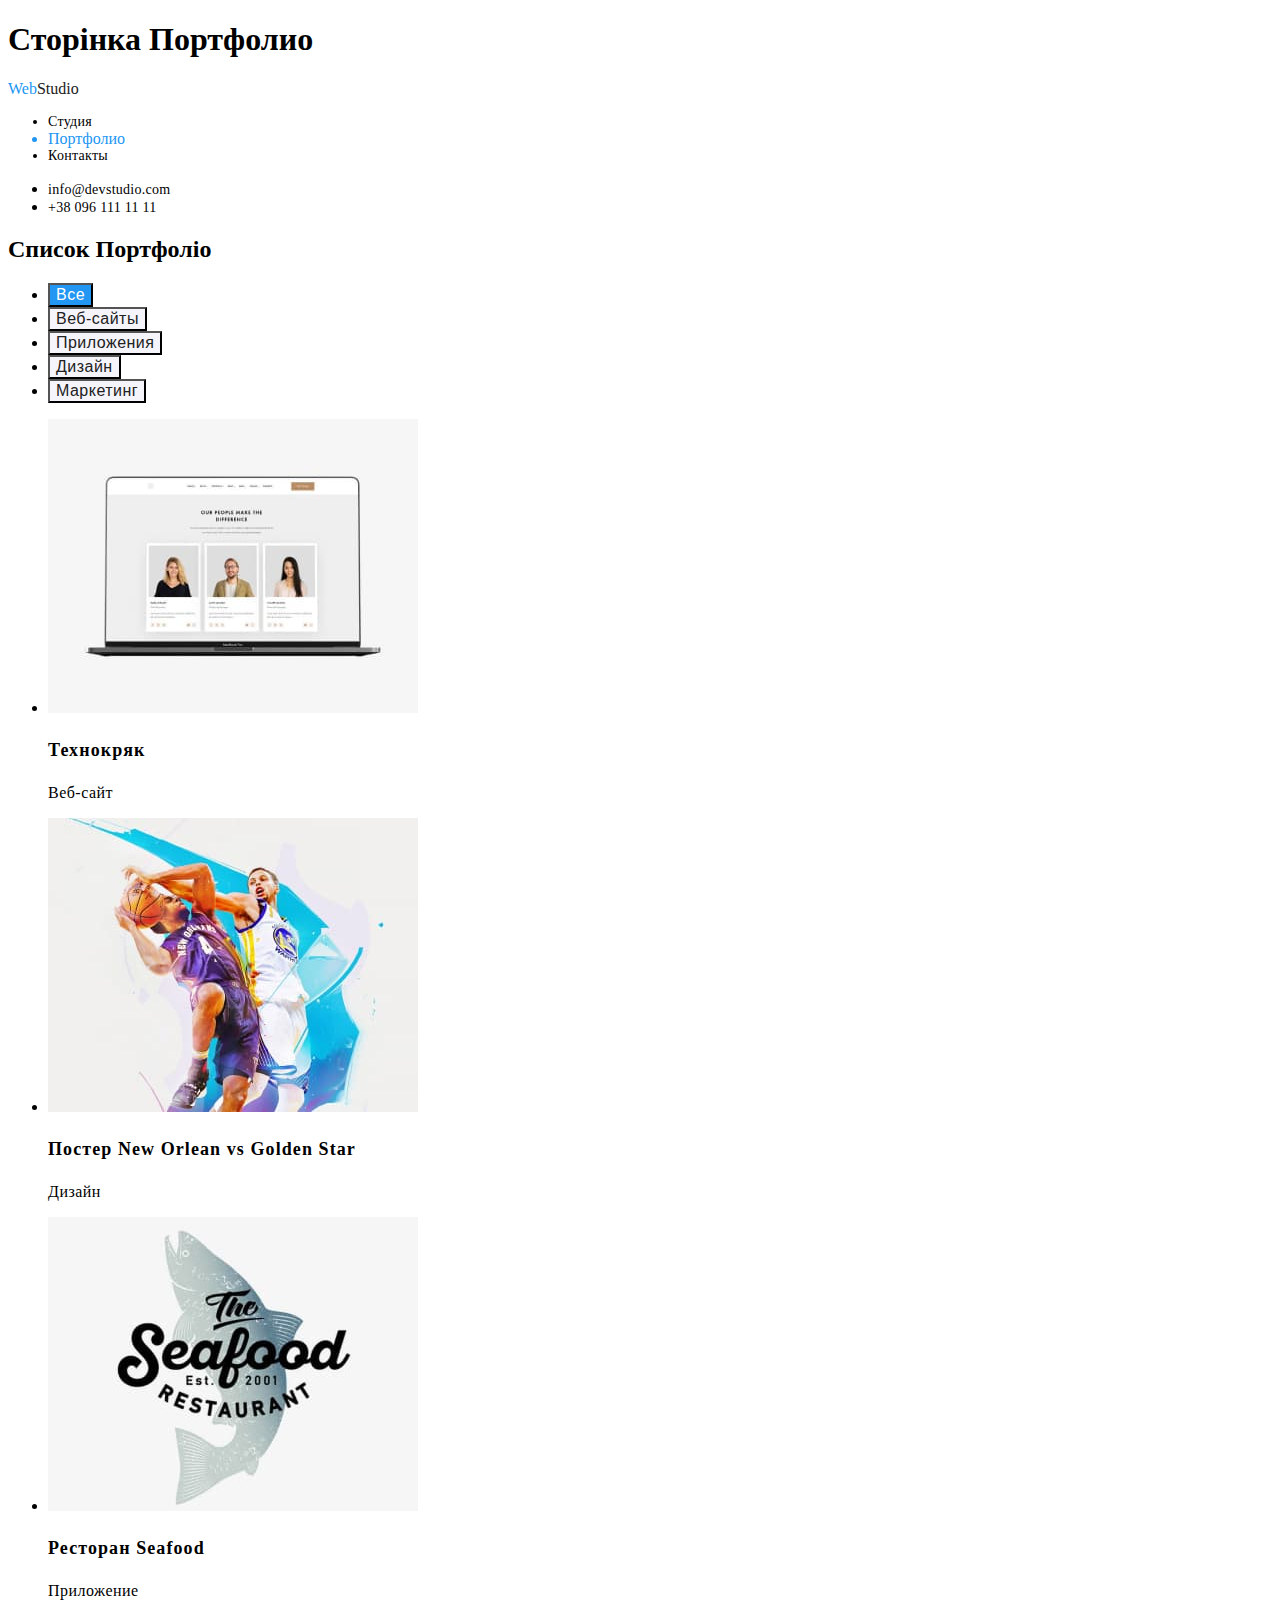
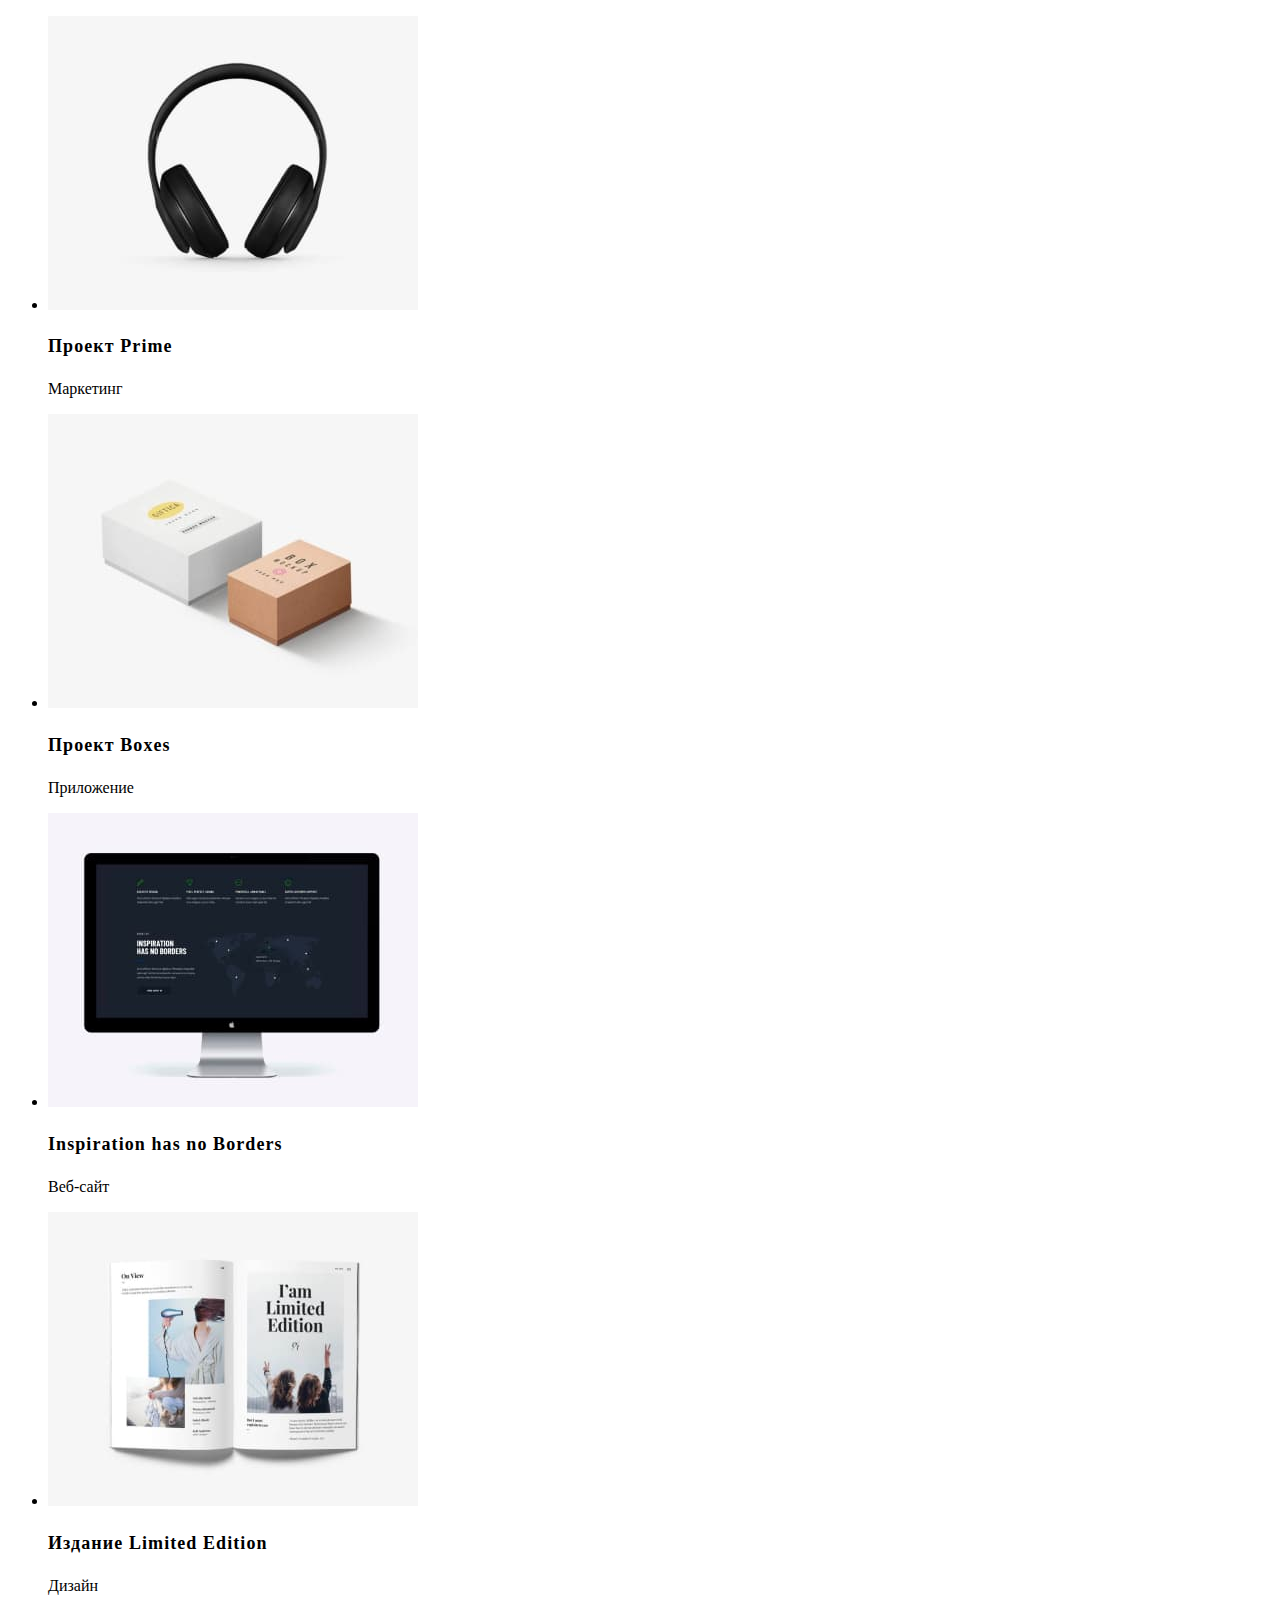
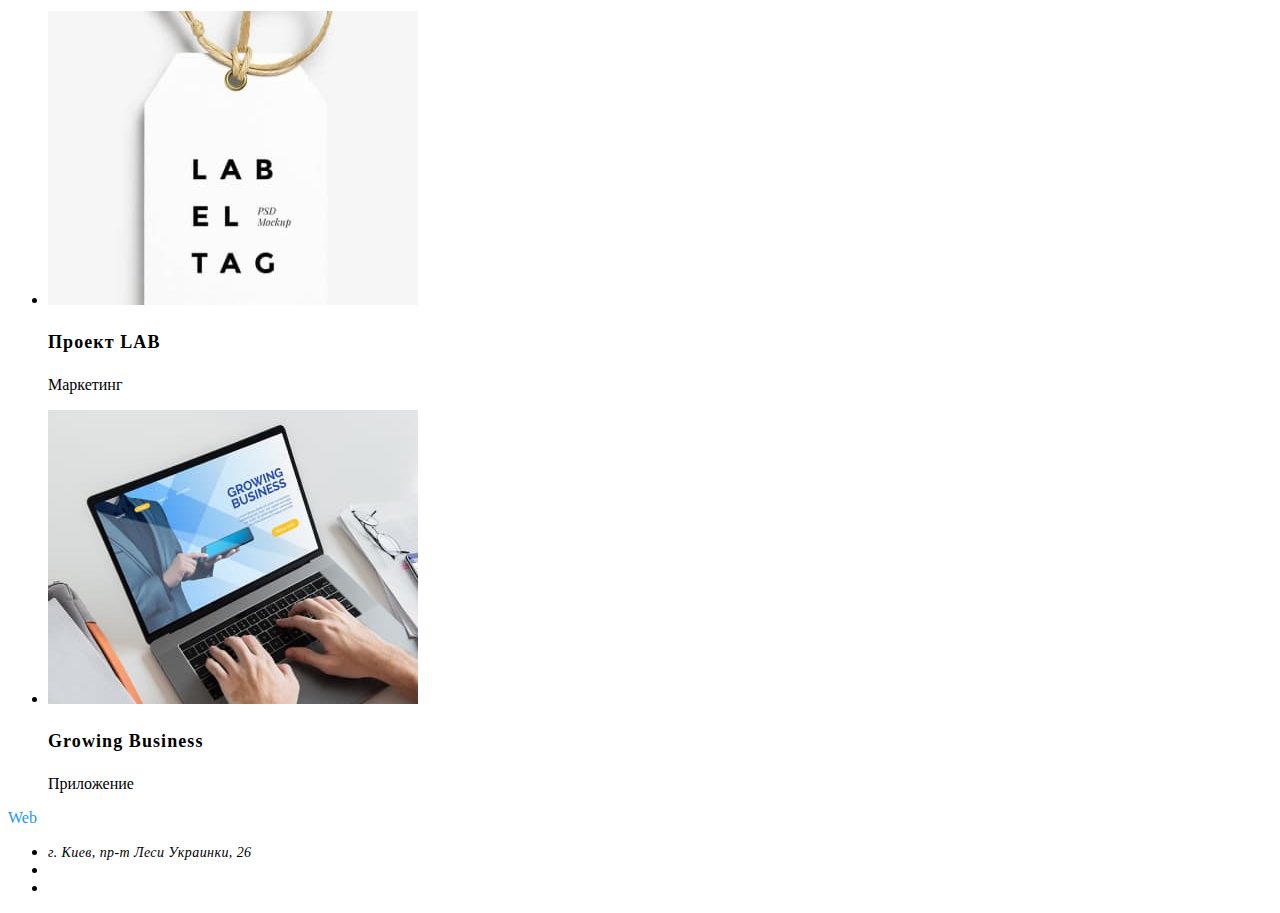
==== portfolio.html @ c97c98c2 "Д/З №2" ====
<!DOCTYPE html>
<html lang="en">
<head>
    <meta charset="UTF-8">
    <meta http-equiv="X-UA-Compatible" content="IE=edge">
    <meta name="viewport" content="width=device-width, initial-scale=1.0">
    <title>Document</title>
    <link href="https://fonts.googleapis.com/css2?family=Raleway:wght@700&family=Roboto:wght@400;500;700;900&display=swap"
        rel="stylesheet">
    <link rel="stylesheet" href="./css/styles.css" />
</head>
<body>
   <h1 class="hidden">Сторінка Портфолио</h1>   
</body>
    <header>
    <nav>
        <a class="logo" href="./index.html">Web<span class="logostudio">Studio</span></a>
        <ul class="navlist">
            <li class="navlist-studio"><a class="link" href="./index.html"></a>Студия</li>
            <li class="navlist-portfoliolist"><a class="link" href="./portfolio.html"></a>Портфолио</li>
            <li class="navlist-contacts"><a class="link" href=""></a>Контакты</li>
        </ul>
    </nav>
    <ul class="headerlist">
        <li class=""><a class="headerlist-mailto" href="mailto:info@devstudio.com">info@devstudio.com </a></li>
        <li class=""><a class="headerlist-tel" href="tel:+380961111111"> +38 096 111 11 11</a></li>
    </ul>
    </header>
<main>
    <section>
    <h2 class="hidden">Список Портфоліо</h2>
        <ul class="portfolio">
            <li><button type="button" class="portfolio-buttonlist">Все</button></li>
            <li><button type="button" class="portfolio-button">Веб-сайты</button></li>
            <li><button type="button" class="portfolio-button">Приложения</button></li>
            <li><button type="button" class="portfolio-button">Дизайн</button></li>
            <li><button type="button" class="portfolio-button">Маркетинг</button></li>
        </ul>
        <ul class="portfolio">
            <li>
                <img src="./images/img8.jpg" alt="фото с людьмии" width="370" />
                <h2 class="portfolio-title ">Технокряк</h2>
                <p class="portfolio-text">Веб-сайт</p>
            </li>
            <li>
                <img src="./images/img9.jpg" alt="баскетболисты" width="370" />
                <h2 class="portfolio-title">Постер New Orlean vs Golden Star</h2>
                <p class="portfolio-text">Дизайн</p>
            </li>
            <li>
                <img src="./images/img10.jpg" alt="лейбл ресторана" width="370" />
                <h2 class="portfolio-title">Ресторан Seafood</h2>
                <p class="portfolio-text">Приложение</p>
            </li>
            <li>
                <img src="./images/img11.jpg" alt="наушники" wigth="370" />
                <h2 class="portfolio-title">Проект Prime</h2>
                <p class="portfolio-tex">Маркетинг</p>
            </li>
            <li>
                <img src="./images/img12.jpg" alt="коробки" width="370" />
                <h2 class="portfolio-title">Проект Boxes</h2>
                <p class="portfolio-tex">Приложение</p>
            </li>
            <li>
                <img src="./images/img13.jpg" alt="монитор" width="370" />
                <h2 class="portfolio-title">Inspiration has no Borders</h2>
                <p class="portfolio-tex">Веб-сайт</p>
            </li>
            <li>
                <img src="./images/img14.jpg" alt="журнал" width="370" />
                <h2 class="portfolio-title">Издание Limited Edition</h2>
                <p class="portfolio-tex">Дизайн</p>
            </li> 
            <li>
                <img src="./images/img15.jpg" alt="лейбл" width="370" />
                <h2 class="portfolio-title">Проект LAB</h2>
                <p class="portfolio-tex">Маркетинг</p>
            </li>
            <li>
                <img src="./images/img16.jpg" alt="ноутбук" width="370" />
                <h2 class="portfolio-title">Growing Business</h2>
                <p class="portfolio-tex">Приложение</p>
            </li>
        </ul>
    </section>       
</main>
<footer>
    <a class="logo" href="">Web<span class="logostudiofooter">Studio</span></a>
    <address>
        <ul class="footerlist">
            <li><a class="footerlist-address" href="">г. Киев, пр-т Леси Украинки, 26</a></li>
            <li>
                <a class="footerlist-mailto" href="mailto:info@example.com">info@example.com</a>
            </li>
            <li>
                <a class="footerlist-tel" href="tel:+380991111111">+38 099 111 11 11</a>
            </li>
        </ul>
    </address>
</footer>
</body>

</html>
---- css/styles.css ----
:root {
    --primary-text-color: #212121;
    --title-text-color: #757575;
    --accent-color: #2196F3;
    --white-text-color:  #FFFFFF;
}
body {
    background-color:var(--white-text-color)
    color: var(--primary-text-color)
    font-family:Roboto;
}
/* logo сайта */
.logo {
    color: var(--accent-color)
   
}
.logostudio {
    color: var(--primary-text-color)
    
}
.logostudiofooter {
   color: var(--white-text-color)
   
}
/* navlist */
.navlist-studio,.navlist-portfolio,.navlist-contacts {
 color: var(--primary-text-color)
    font-weight: 500;
    font-size: 14px;
    line-height: 1,14;
    letter-spacing: 0.02em;
}
.navlist-studio:hover,.navlist-portfolio:hover,.navlist-contacts:hover {
    color: var(--accent-color)
}
/*   ========================активна  синя кнопка======================= */
.navlist-studiolist, .headerlist-mailtolist, .navlist-portfoliolist {
    color: var(--accent-color);
}
/* header list mailo i tel */
.headerlist-mailto,.headerlist-tel {
    color: var(--title-text-color)
    font-weight: 500;
    font-size: 14px;
    line-height: 1,14;
    letter-spacing: 0.02em;
}
.headerlist-mailto:hover, .headerlist-tel:hover {
  color: var(--accent-color)  
}
.headerlist-mailto:focus, .headerlist-tel:focus {
    color: var(--accent-color)
}
/* головний заголовок */
.hero-title {
    color: var(--white-text-color)
    font-weight: 900;
    font-size: 44px;
    line-height: 1,36;
    text-align: center;
    letter-spacing: 0.06em;
    text-transform: uppercase;
}
/* button */
.button {
  color: var(--white-text-color);
  background-color: var(--accent-color)
    font-size: 16px;
    line-height: 1,88;
    display: flex;
    align-items: center;
    text-align: center;
    letter-spacing: 0.06em;
}

/* section звголовків */
.section-title {
    color: var(--primary-text-color)
    font-weight: 700;
    font-size: 14px;
    line-height: 1,14;
    letter-spacing: 0.03em;
    text-transform: uppercase;
}
.section-text {
   color: var(--title-text-color)
    font-weight: 400;
    font-size: 14px;
    line-height: 1,17;
    letter-spacing: 0.03em;
}
.section-company, .section-comand {
    color: var(--primary-text-color);
    font-weight: 700;
    font-size: 36px;
    line-height: 1,17;
    text-align: center;
    letter-spacing: 0.03em;
}
.section-comand-title {
    color: var(--primary-text-color);
    font-weight: 500;
    font-size: 16px;
    line-height: 1,19;
    text-align: center;
    letter-spacing: 0.03em;
}
.section-comand-text {
    color: var(--title-text-color);
    font-weight: 400;
    font-size: 16px;
    line-height: 1,19;
    text-align: center;
    letter-spacing: 0.03em;
}

/* footer list */
.footerlist-address {
    color: var(--white-text-color)
    font-weight: 400;
    font-size: 14px;
    line-height: 1,71;
    letter-spacing: 0.03em;
}
.footerlist-mailto,
.footerlist-tel {
    color: rgba(255, 255, 255, 0.6);
    font-weight: 400;
    font-size: 14px;
    line-height: 1,71;
    letter-spacing: 0.03em;
}
.footerlist-mailto:hover,
.footerlist-tel:hover {
    color: var(--title-text-color)
}
.footerlist-mailto:focus,
.footerlist-tel:focus {
    color: var(--accent-color)
}
a{text-decoration: none};

.visually-hidden {
    position: absolute;
    white-space: nowrap;
    width: 1px;
    height: 1px;
    overflow: hidden;
    border: 0;
    padding: 0;
    clip: rect(0 0 0 0);
    clip-path: inset(50%);
    margin: -1px;
}


/* ===============================Портфолио============================== */

.portfolio-buttonlist {
    color: var(--white-text-color);
    background-color: var(--accent-color);
    font-weight: 500;
    font-size: 16px;
    line-height: 1,62;
    text-align: center;
    letter-spacing: 0.03em;
}
.portfolio-button {
    color: var(--primary-text-color);
    background-color: #F5F4FA;
    font-weight: 500;
    font-size: 16px;
    line-height: 1,62;
    text-align: center;
    letter-spacing: 0.03em;
}

.portfolio-title {
    color: var(--primary-text-color)
    font-weight: 700;
    font-size: 18px;
    line-height: 2;
    letter-spacing: 0.06em;
}
.portfolio-text {
    color: var(--title-text-color)
    font-weight: 400;
    font-size: 16px;
    line-height: 1,88;
    letter-spacing: 0.03em;
}

/* Эффективные решения для вашего бизнеса адрес  и кнока */
#FFFFFF

/* Внимание к деталям и список с 4 заголовок h2 h3  имя команды * /#212121;

/* Портфолио контакты */
 #212121;


/* info@devstudio.com */
/* WebStudio */
/*студия*/
#2196F3
/* +38 096 111 11 11 */
/* Идейные соображения, а также начало повседневной работы по формированию позиции. */
/* Marketing */
color: #757575;

/* info@example.com */
/* +38 099 111 11 11 */
color: rgba(255, 255, 255, 0.6);


/* кнопка accent  */ #2196F3

/* вторичний колір фона  background: #F5F4FA; */
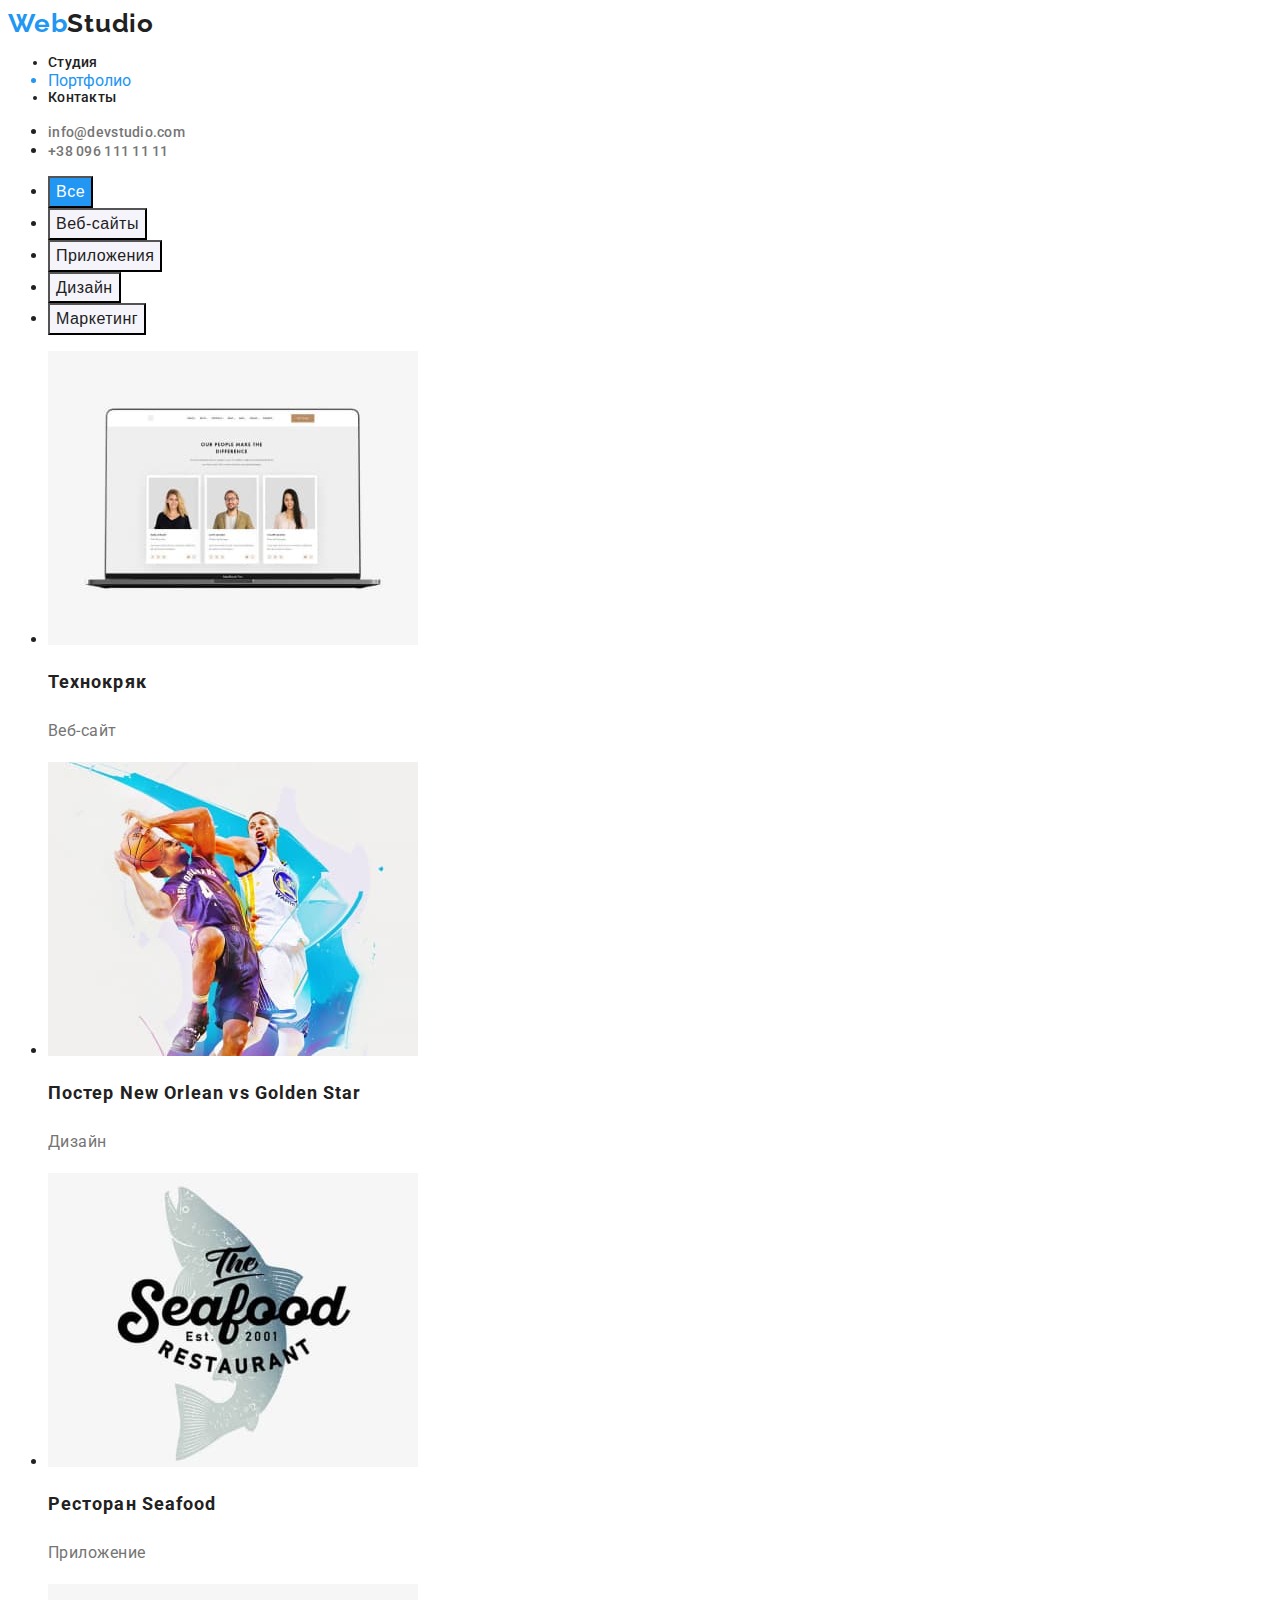
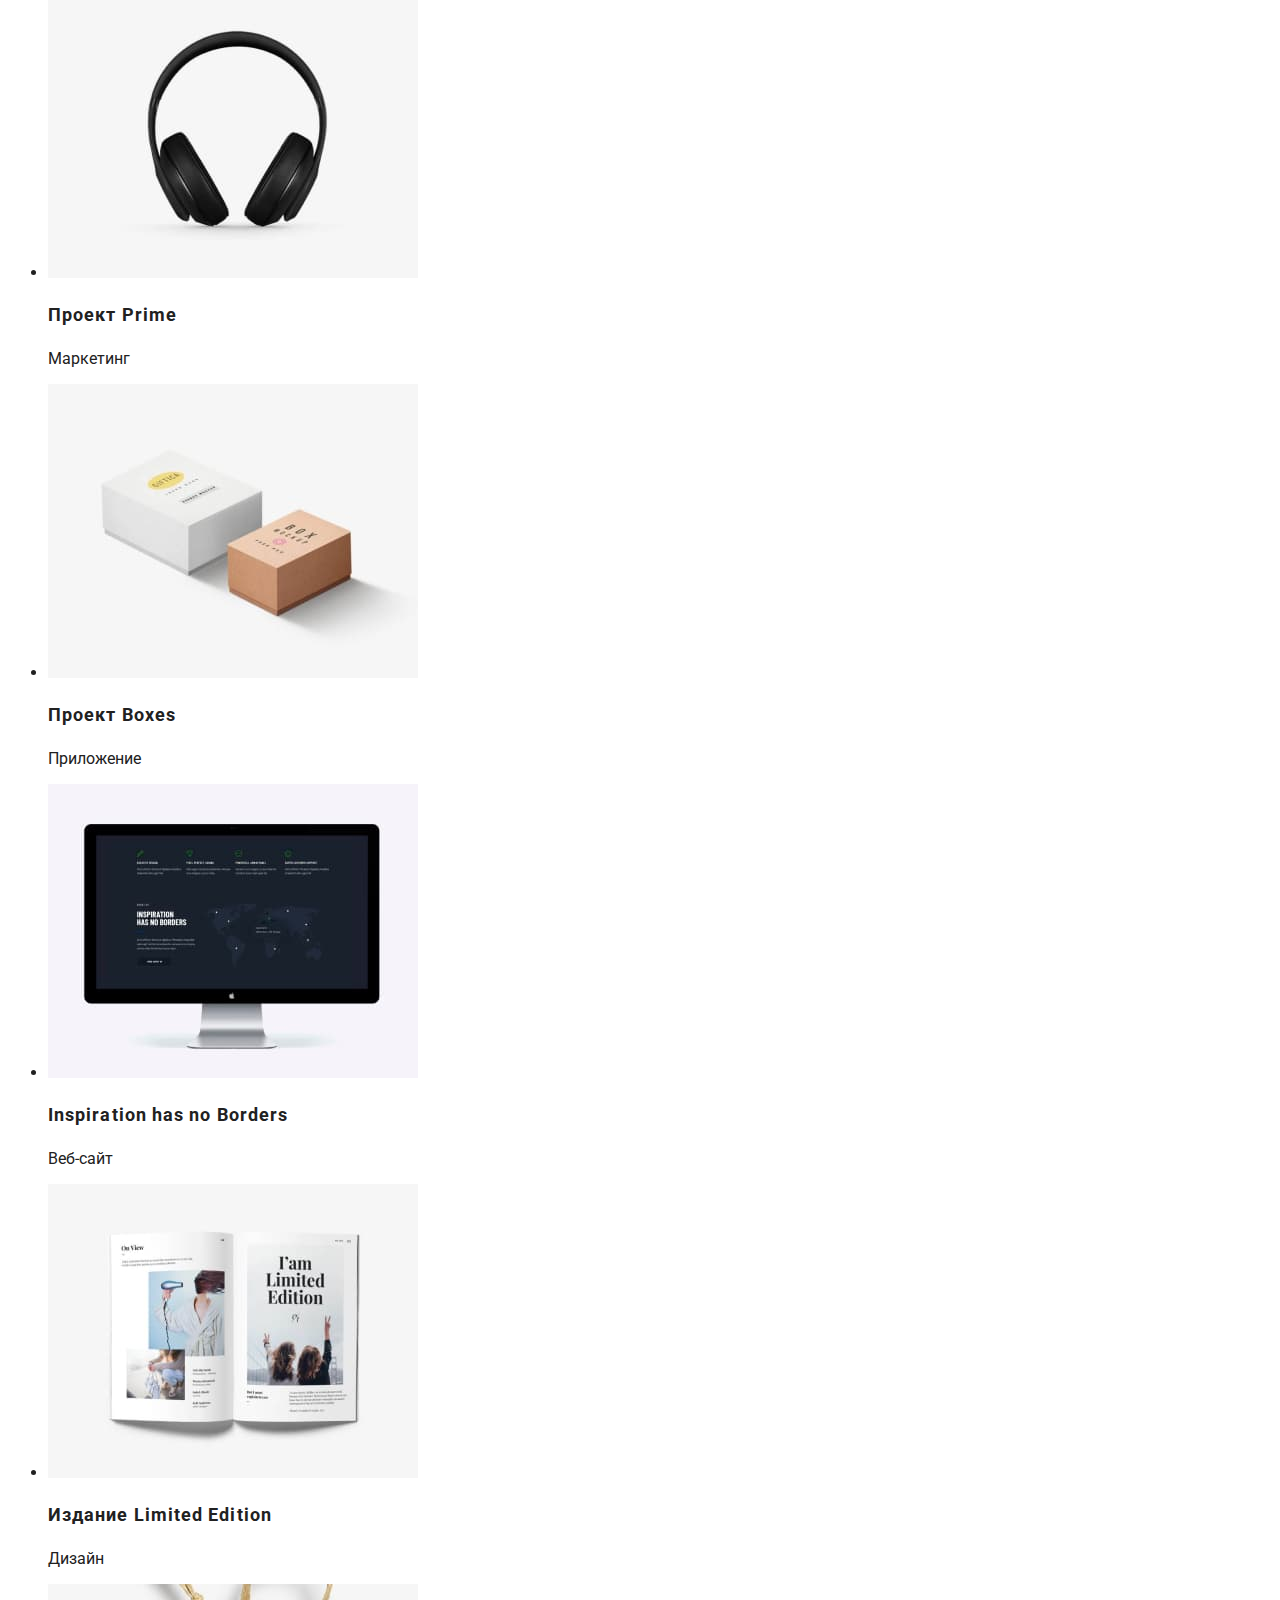
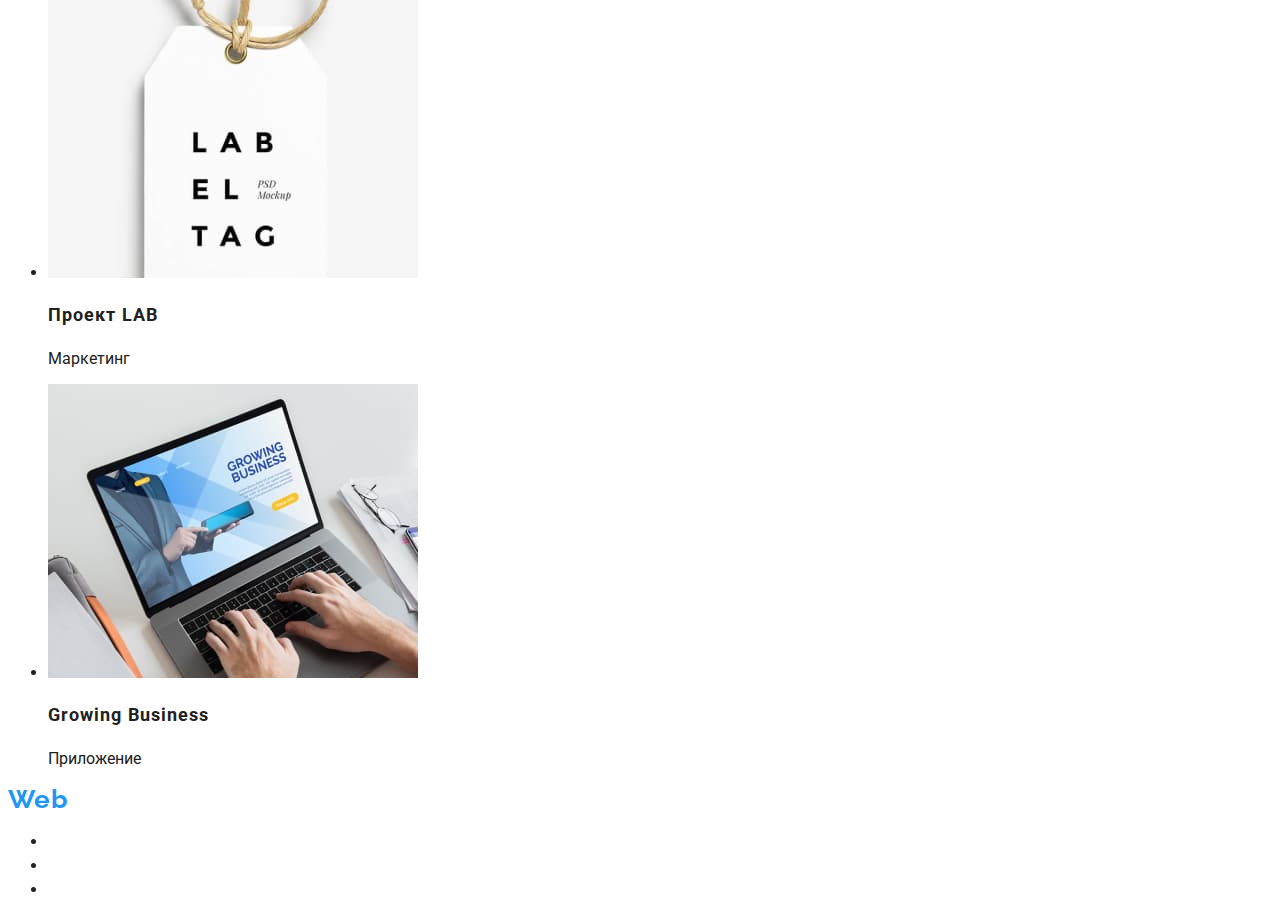
==== commit c2c5239a: "Д/З №2 виправлення1" ====
--- a/portfolio.html
+++ b/portfolio.html
@@ -10,8 +10,7 @@
     <link rel="stylesheet" href="./css/styles.css" />
 </head>
 <body>
-   <h1 class="hidden">Сторінка Портфолио</h1>   
-</body>
+     <h1 class="visually-hidden">Сторінка Портфолио</h1>   
     <header>
     <nav>
         <a class="logo" href="./index.html">Web<span class="logostudio">Studio</span></a>
@@ -28,7 +27,7 @@
     </header>
 <main>
     <section>
-    <h2 class="hidden">Список Портфоліо</h2>
+    <h2 class="visually-hidden">Список Портфоліо</h2>
         <ul class="portfolio">
             <li><button type="button" class="portfolio-buttonlist">Все</button></li>
             <li><button type="button" class="portfolio-button">Веб-сайты</button></li>
@@ -53,7 +52,7 @@
                 <p class="portfolio-text">Приложение</p>
             </li>
             <li>
-                <img src="./images/img11.jpg" alt="наушники" wigth="370" />
+                <img src="./images/img11.jpg" alt="наушники" width="370" />
                 <h2 class="portfolio-title">Проект Prime</h2>
                 <p class="portfolio-tex">Маркетинг</p>
             </li>
--- a/css/styles.css
+++ b/css/styles.css
@@ -5,33 +5,35 @@
     --white-text-color:  #FFFFFF;
 }
 body {
-    background-color:var(--white-text-color)
-    color: var(--primary-text-color)
-    font-family:Roboto;
+    background-color:var(--white-text-color);
+    color: var(--primary-text-color);
+    font-family: Roboto;
 }
 /* logo сайта */
 .logo {
-    color: var(--accent-color)
-   
+    color: var(--accent-color);
+    font-family: Raleway;
+    font-weight: 700;
+    font-size: 26px;
+    line-height: 1.19;
+    letter-spacing: 0.03em;
 }
 .logostudio {
-    color: var(--primary-text-color)
-    
+    color: var(--primary-text-color);    
 }
 .logostudiofooter {
-   color: var(--white-text-color)
-   
+   color: var(--white-text-color);
 }
 /* navlist */
 .navlist-studio,.navlist-portfolio,.navlist-contacts {
- color: var(--primary-text-color)
-    font-weight: 500;
-    font-size: 14px;
-    line-height: 1,14;
+ color: var(--primary-text-color);
+    font-weight: 500;
+    font-size: 14px;
+    line-height: 1.14;
     letter-spacing: 0.02em;
 }
 .navlist-studio:hover,.navlist-portfolio:hover,.navlist-contacts:hover {
-    color: var(--accent-color)
+    color: var(--accent-color);
 }
 /*   ========================активна  синя кнопка======================= */
 .navlist-studiolist, .headerlist-mailtolist, .navlist-portfoliolist {
@@ -39,34 +41,34 @@
 }
 /* header list mailo i tel */
 .headerlist-mailto,.headerlist-tel {
-    color: var(--title-text-color)
-    font-weight: 500;
-    font-size: 14px;
-    line-height: 1,14;
+    color: var(--title-text-color);
+    font-weight: 500;
+    font-size: 14px;
+    line-height: 1.14;
     letter-spacing: 0.02em;
 }
 .headerlist-mailto:hover, .headerlist-tel:hover {
-  color: var(--accent-color)  
+  color: var(--accent-color);  
 }
 .headerlist-mailto:focus, .headerlist-tel:focus {
-    color: var(--accent-color)
+    color: var(--accent-color);
 }
 /* головний заголовок */
 .hero-title {
-    color: var(--white-text-color)
+    color: var(--white-text-color);
     font-weight: 900;
     font-size: 44px;
-    line-height: 1,36;
+    line-height: 1.36;
     text-align: center;
     letter-spacing: 0.06em;
     text-transform: uppercase;
 }
 /* button */
 .button {
-  color: var(--white-text-color);
-  background-color: var(--accent-color)
-    font-size: 16px;
-    line-height: 1,88;
+    color: var(--white-text-color);
+     background-color: var(--accent-color);
+    font-size: 16px;
+    line-height: 1.88;
     display: flex;
     align-items: center;
     text-align: center;
@@ -75,25 +77,25 @@
 
 /* section звголовків */
 .section-title {
-    color: var(--primary-text-color)
-    font-weight: 700;
-    font-size: 14px;
-    line-height: 1,14;
+    color: var(--primary-text-color);
+    font-weight: 700;
+    font-size: 14px;
+    line-height: 1.14;
     letter-spacing: 0.03em;
     text-transform: uppercase;
 }
 .section-text {
-   color: var(--title-text-color)
-    font-weight: 400;
-    font-size: 14px;
-    line-height: 1,17;
+   color: var(--title-text-color);
+    font-weight: 400;
+    font-size: 14px;
+    line-height: 1.17;
     letter-spacing: 0.03em;
 }
 .section-company, .section-comand {
     color: var(--primary-text-color);
     font-weight: 700;
     font-size: 36px;
-    line-height: 1,17;
+    line-height: 1.17;
     text-align: center;
     letter-spacing: 0.03em;
 }
@@ -101,7 +103,7 @@
     color: var(--primary-text-color);
     font-weight: 500;
     font-size: 16px;
-    line-height: 1,19;
+    line-height: 1.19;
     text-align: center;
     letter-spacing: 0.03em;
 }
@@ -109,17 +111,17 @@
     color: var(--title-text-color);
     font-weight: 400;
     font-size: 16px;
-    line-height: 1,19;
+    line-height: 1.19;
     text-align: center;
     letter-spacing: 0.03em;
 }
 
 /* footer list */
 .footerlist-address {
-    color: var(--white-text-color)
-    font-weight: 400;
-    font-size: 14px;
-    line-height: 1,71;
+    color: var(--white-text-color);
+    font-weight: 400;
+    font-size: 14px;
+    line-height: 1.71;
     letter-spacing: 0.03em;
 }
 .footerlist-mailto,
@@ -127,30 +129,30 @@
     color: rgba(255, 255, 255, 0.6);
     font-weight: 400;
     font-size: 14px;
-    line-height: 1,71;
+    line-height: 1.71;
     letter-spacing: 0.03em;
 }
 .footerlist-mailto:hover,
 .footerlist-tel:hover {
-    color: var(--title-text-color)
+    color: var(--title-text-color);
 }
 .footerlist-mailto:focus,
 .footerlist-tel:focus {
-    color: var(--accent-color)
+    color: var(--accent-color);
 }
 a{text-decoration: none};
 
 .visually-hidden {
     position: absolute;
-    white-space: nowrap;
     width: 1px;
     height: 1px;
-    overflow: hidden;
+    margin: -1px;
     border: 0;
     padding: 0;
+    white-space: nowrap;
+    clip-path: inset(100%);
     clip: rect(0 0 0 0);
-    clip-path: inset(50%);
-    margin: -1px;
+    overflow: hidden;
 }
 
 
@@ -161,7 +163,7 @@
     background-color: var(--accent-color);
     font-weight: 500;
     font-size: 16px;
-    line-height: 1,62;
+    line-height: 1.62;
     text-align: center;
     letter-spacing: 0.03em;
 }
@@ -170,24 +172,36 @@
     background-color: #F5F4FA;
     font-weight: 500;
     font-size: 16px;
-    line-height: 1,62;
+    line-height: 1.62;
     text-align: center;
     letter-spacing: 0.03em;
 }
 
 .portfolio-title {
-    color: var(--primary-text-color)
+    color: var(--primary-text-color);
     font-weight: 700;
     font-size: 18px;
     line-height: 2;
     letter-spacing: 0.06em;
 }
 .portfolio-text {
-    color: var(--title-text-color)
-    font-weight: 400;
-    font-size: 16px;
-    line-height: 1,88;
-    letter-spacing: 0.03em;
+    color: var(--title-text-color);
+    font-weight: 400;
+    font-size: 16px;
+    line-height: 1.88;
+    letter-spacing: 0.03em;
+}
+.visually-hidden {
+    position: absolute;
+    width: 1px;
+    height: 1px;
+    margin: -1px;
+    border: 0;
+    padding: 0;
+    white-space: nowrap;
+    clip-path: inset(100%);
+    clip: rect(0 0 0 0);
+    overflow: hidden;
 }
 
 /* Эффективные решения для вашего бизнеса адрес  и кнока */
@@ -196,7 +210,7 @@
 /* Внимание к деталям и список с 4 заголовок h2 h3  имя команды * /#212121;
 
 /* Портфолио контакты */
- #212121;
+  #212121;
 
 
 /* info@devstudio.com */
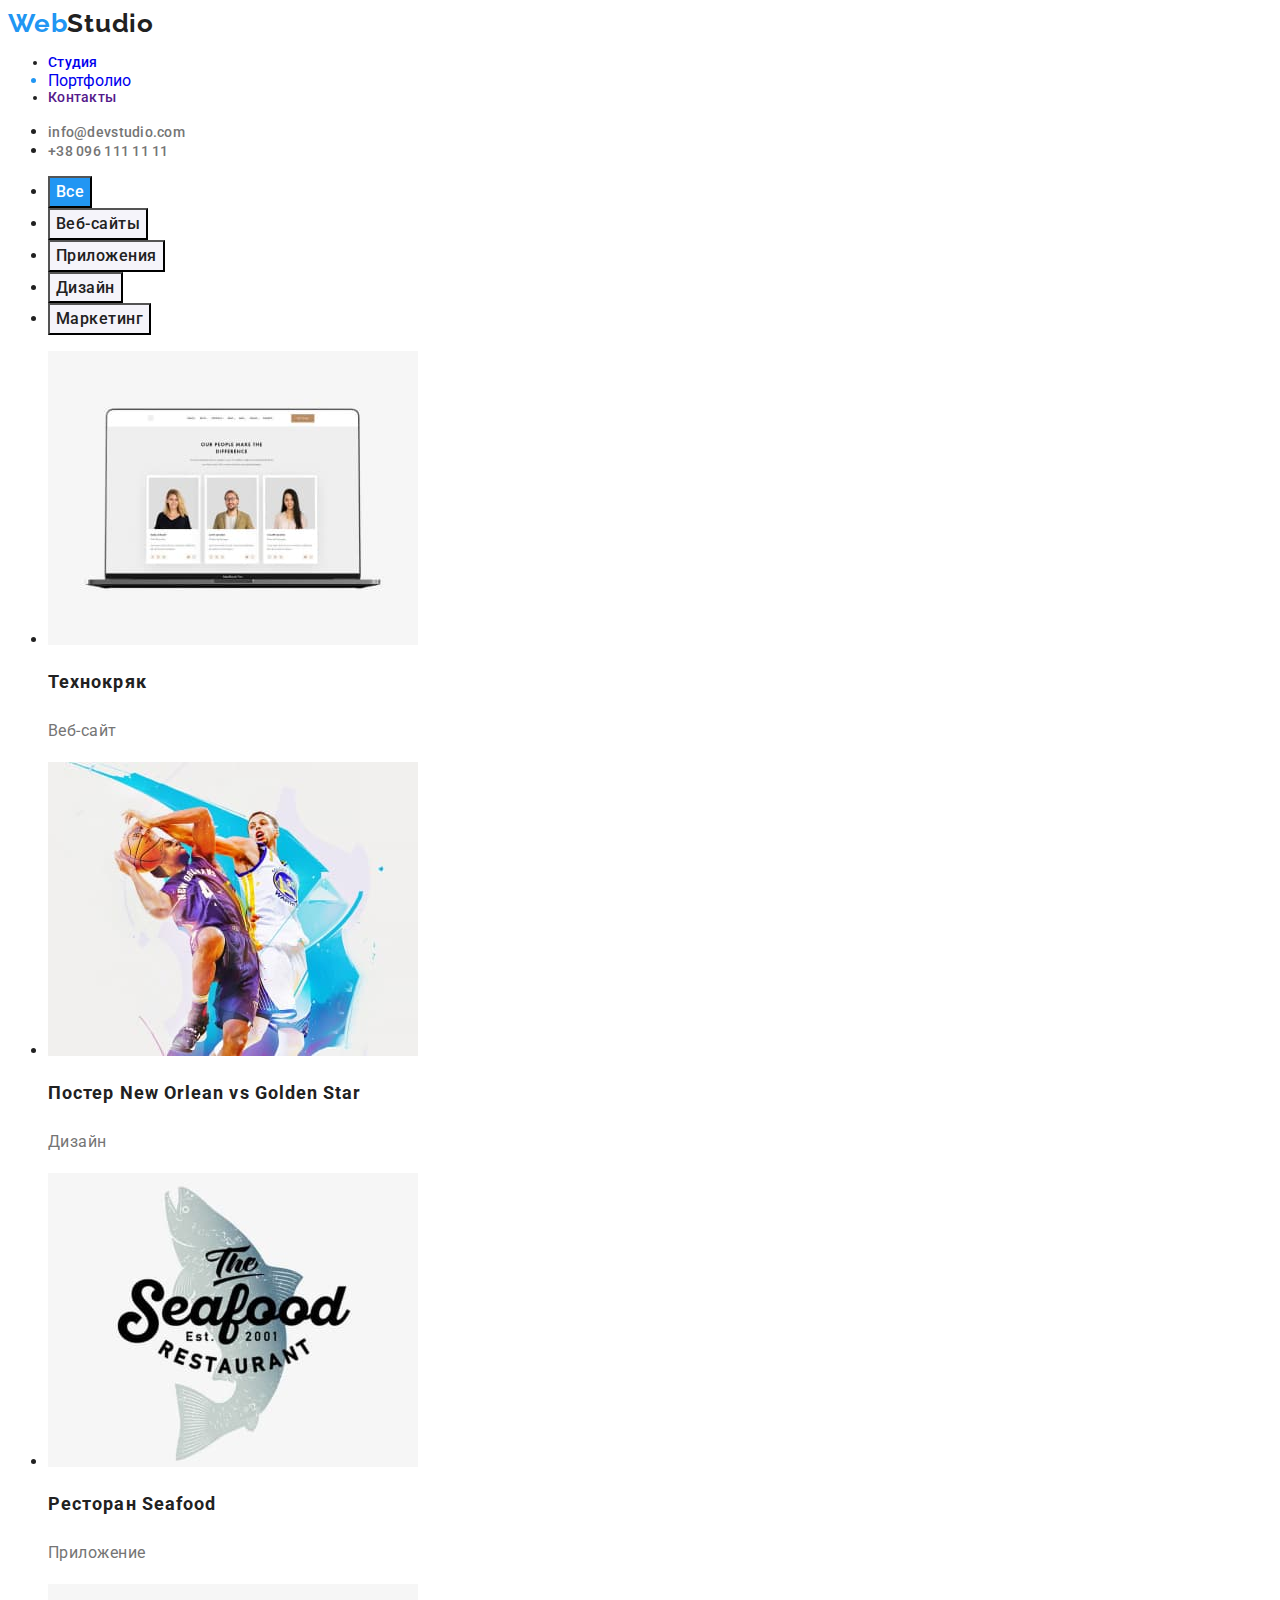
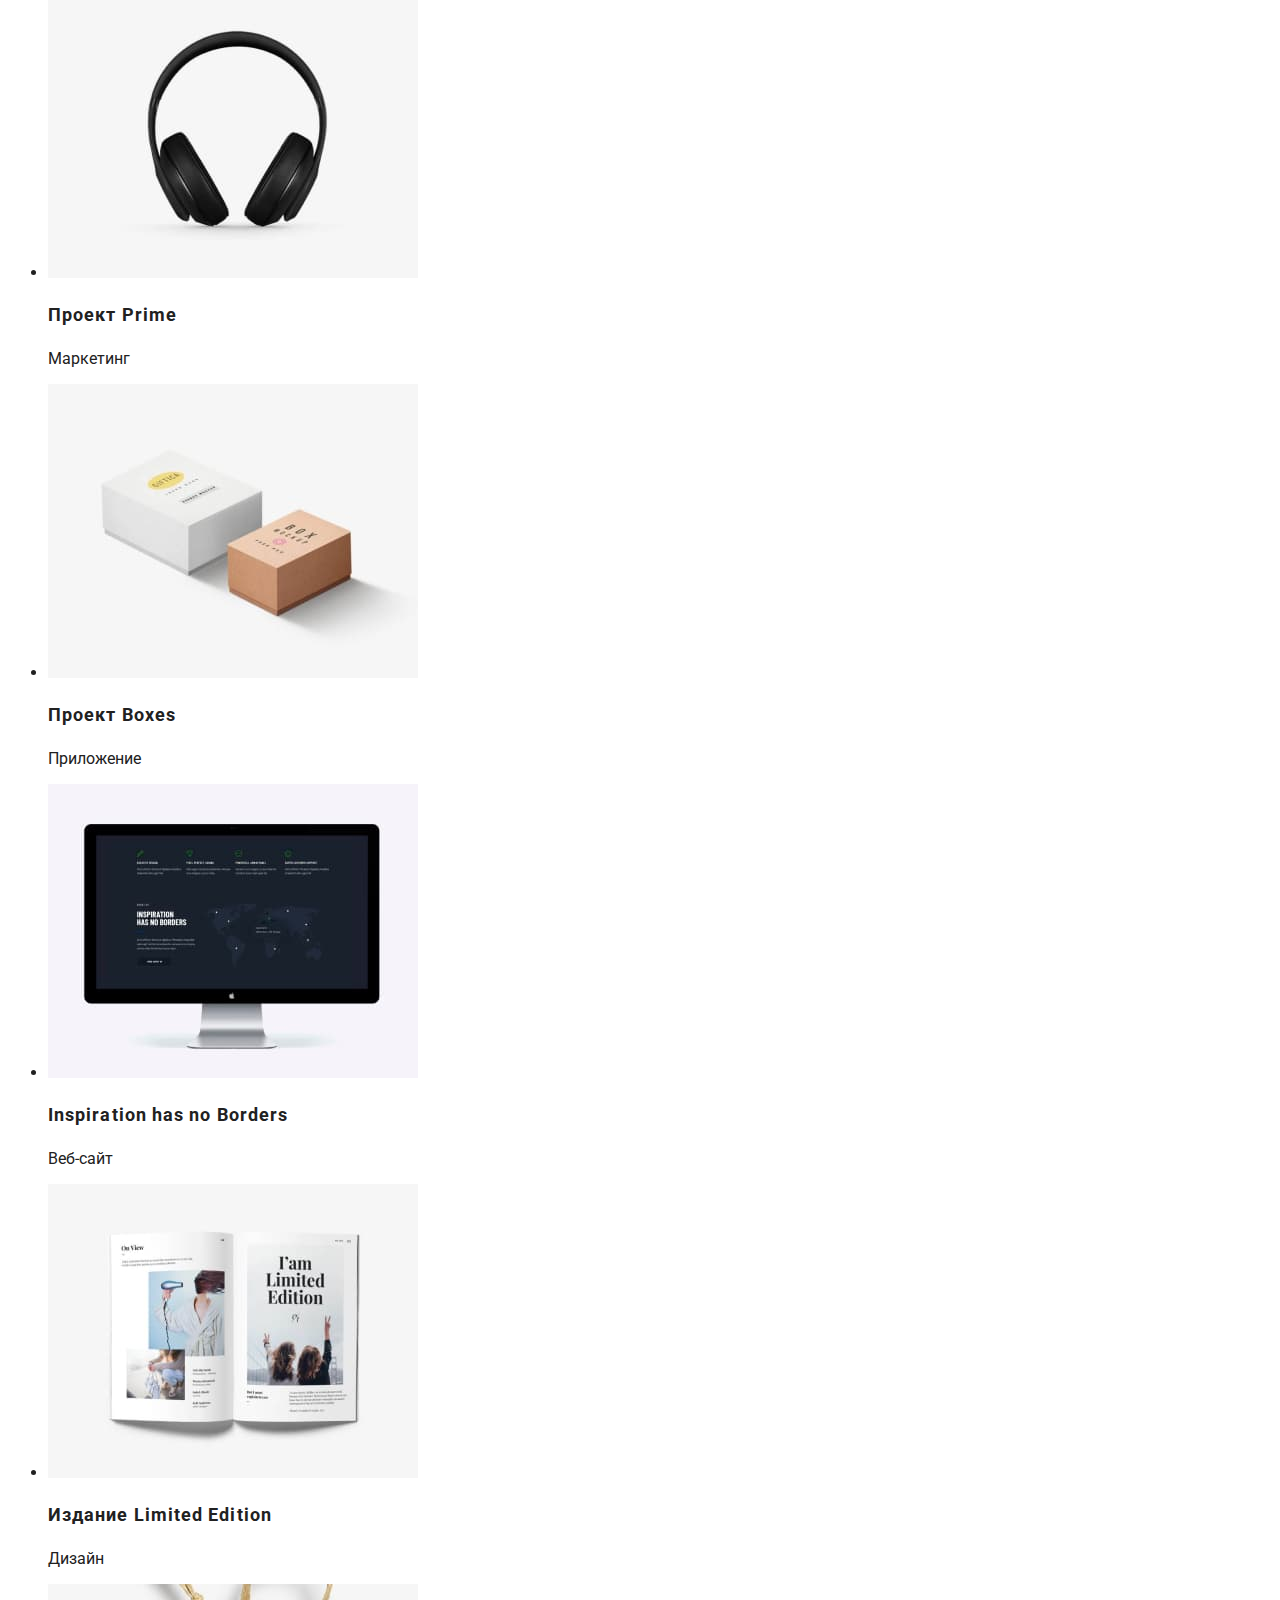
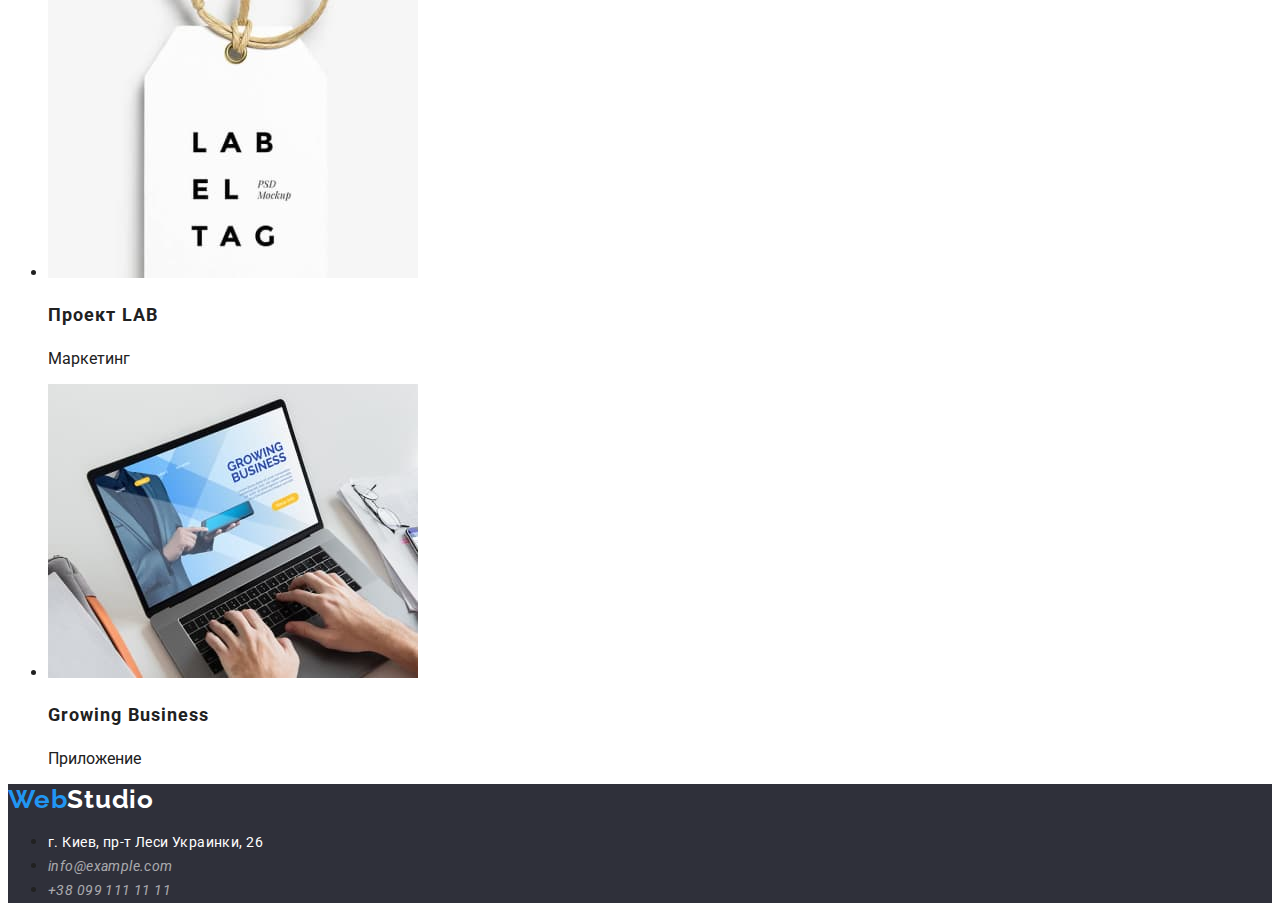
==== commit 25eef1fb: "Д/З  виправлення №2" ====
--- a/portfolio.html
+++ b/portfolio.html
@@ -15,9 +15,9 @@
     <nav>
         <a class="logo" href="./index.html">Web<span class="logostudio">Studio</span></a>
         <ul class="navlist">
-            <li class="navlist-studio"><a class="link" href="./index.html"></a>Студия</li>
-            <li class="navlist-portfoliolist"><a class="link" href="./portfolio.html"></a>Портфолио</li>
-            <li class="navlist-contacts"><a class="link" href=""></a>Контакты</li>
+            <li class="navlist-studio"><a class="link" href="./index.html">Студия</a></li>
+            <li class="navlist-portfoliolist"><a class="link" href="./portfolio.html">Портфолио</a></li>
+            <li class="navlist-contacts"><a class="link" href="">Контакты</a></li>
         </ul>
     </nav>
     <ul class="headerlist">
@@ -39,52 +39,52 @@
             <li>
                 <img src="./images/img8.jpg" alt="фото с людьмии" width="370" />
                 <h2 class="portfolio-title ">Технокряк</h2>
-                <p class="portfolio-text">Веб-сайт</p>
+                <p lang="en" class="portfolio-text">Веб-сайт</p>
             </li>
             <li>
                 <img src="./images/img9.jpg" alt="баскетболисты" width="370" />
                 <h2 class="portfolio-title">Постер New Orlean vs Golden Star</h2>
-                <p class="portfolio-text">Дизайн</p>
+                <p lang="en" class="portfolio-text">Дизайн</p>
             </li>
             <li>
                 <img src="./images/img10.jpg" alt="лейбл ресторана" width="370" />
                 <h2 class="portfolio-title">Ресторан Seafood</h2>
-                <p class="portfolio-text">Приложение</p>
+                <p lang="en" class="portfolio-text">Приложение</p>
             </li>
             <li>
                 <img src="./images/img11.jpg" alt="наушники" width="370" />
                 <h2 class="portfolio-title">Проект Prime</h2>
-                <p class="portfolio-tex">Маркетинг</p>
+                <p lang="en" class="portfolio-tex">Маркетинг</p>
             </li>
             <li>
                 <img src="./images/img12.jpg" alt="коробки" width="370" />
                 <h2 class="portfolio-title">Проект Boxes</h2>
-                <p class="portfolio-tex">Приложение</p>
+                <p lang="" class="portfolio-tex">Приложение</p>
             </li>
             <li>
                 <img src="./images/img13.jpg" alt="монитор" width="370" />
                 <h2 class="portfolio-title">Inspiration has no Borders</h2>
-                <p class="portfolio-tex">Веб-сайт</p>
+                <p lang="en" class="portfolio-tex">Веб-сайт</p>
             </li>
             <li>
                 <img src="./images/img14.jpg" alt="журнал" width="370" />
                 <h2 class="portfolio-title">Издание Limited Edition</h2>
-                <p class="portfolio-tex">Дизайн</p>
+                <p lang="en" class="portfolio-tex">Дизайн</p>
             </li> 
             <li>
                 <img src="./images/img15.jpg" alt="лейбл" width="370" />
                 <h2 class="portfolio-title">Проект LAB</h2>
-                <p class="portfolio-tex">Маркетинг</p>
+                <p lang="en" class="portfolio-tex">Маркетинг</p>
             </li>
             <li>
                 <img src="./images/img16.jpg" alt="ноутбук" width="370" />
                 <h2 class="portfolio-title">Growing Business</h2>
-                <p class="portfolio-tex">Приложение</p>
+                <p lang="en" class="portfolio-tex">Приложение</p>
             </li>
         </ul>
     </section>       
 </main>
-<footer>
+<footer class="footer">
     <a class="logo" href="">Web<span class="logostudiofooter">Studio</span></a>
     <address>
         <ul class="footerlist">
--- a/css/styles.css
+++ b/css/styles.css
@@ -7,7 +7,7 @@
 body {
     background-color:var(--white-text-color);
     color: var(--primary-text-color);
-    font-family: Roboto;
+    font-family: "Roboto" , sans-serif;
 }
 /* logo сайта */
 .logo {
@@ -36,7 +36,7 @@
     color: var(--accent-color);
 }
 /*   ========================активна  синя кнопка======================= */
-.navlist-studiolist, .headerlist-mailtolist, .navlist-portfoliolist {
+.navlist-studiolist, .navlist-portfoliolist {
     color: var(--accent-color);
 }
 /* header list mailo i tel */
@@ -67,6 +67,8 @@
 .button {
     color: var(--white-text-color);
      background-color: var(--accent-color);
+    font-family: Roboto;
+    cursor: pointer;
     font-size: 16px;
     line-height: 1.88;
     display: flex;
@@ -74,7 +76,19 @@
     text-align: center;
     letter-spacing: 0.06em;
 }
-
+.button:hover {
+    background: #2196F3;
+    position: absolute;
+    visibility: hidden;
+    width: 200px;
+    height: 50px;
+    left: 700px;
+    top: 430px;
+}
+/* ==============================фон hero and footer================== */
+.hero, .footer {
+    background-color: #2F303A;
+}
 /* section звголовків */
 .section-title {
     color: var(--primary-text-color);
@@ -86,12 +100,12 @@
 }
 .section-text {
    color: var(--title-text-color);
-    font-weight: 400;
     font-size: 14px;
     line-height: 1.17;
     letter-spacing: 0.03em;
 }
-.section-company, .section-comand {
+/* ===============================заголовок h2=================== */
+.company.title, .comand.title {
     color: var(--primary-text-color);
     font-weight: 700;
     font-size: 36px;
@@ -99,7 +113,7 @@
     text-align: center;
     letter-spacing: 0.03em;
 }
-.section-comand-title {
+.comand-title.list {
     color: var(--primary-text-color);
     font-weight: 500;
     font-size: 16px;
@@ -107,19 +121,25 @@
     text-align: center;
     letter-spacing: 0.03em;
 }
-.section-comand-text {
-    color: var(--title-text-color);
-    font-weight: 400;
+.comand-text.items {
+    color: var(--title-text-color);
     font-size: 16px;
     line-height: 1.19;
     text-align: center;
     letter-spacing: 0.03em;
+}
+/* =================================фон section-company.caption .section-comand.caption */
+.section-company.caption {
+    background: #E5E5E5;
+}
+.section-comand.caption {
+    background: #F5F4FA;
 }
 
 /* footer list */
 .footerlist-address {
     color: var(--white-text-color);
-    font-weight: 400;
+    font-style: normal;
     font-size: 14px;
     line-height: 1.71;
     letter-spacing: 0.03em;
@@ -127,7 +147,6 @@
 .footerlist-mailto,
 .footerlist-tel {
     color: rgba(255, 255, 255, 0.6);
-    font-weight: 400;
     font-size: 14px;
     line-height: 1.71;
     letter-spacing: 0.03em;
@@ -161,6 +180,8 @@
 .portfolio-buttonlist {
     color: var(--white-text-color);
     background-color: var(--accent-color);
+    font-family: Roboto;
+    cursor: pointer;
     font-weight: 500;
     font-size: 16px;
     line-height: 1.62;
@@ -170,6 +191,8 @@
 .portfolio-button {
     color: var(--primary-text-color);
     background-color: #F5F4FA;
+    font-family: Roboto;
+    cursor: pointer;
     font-weight: 500;
     font-size: 16px;
     line-height: 1.62;
@@ -186,7 +209,6 @@
 }
 .portfolio-text {
     color: var(--title-text-color);
-    font-weight: 400;
     font-size: 16px;
     line-height: 1.88;
     letter-spacing: 0.03em;
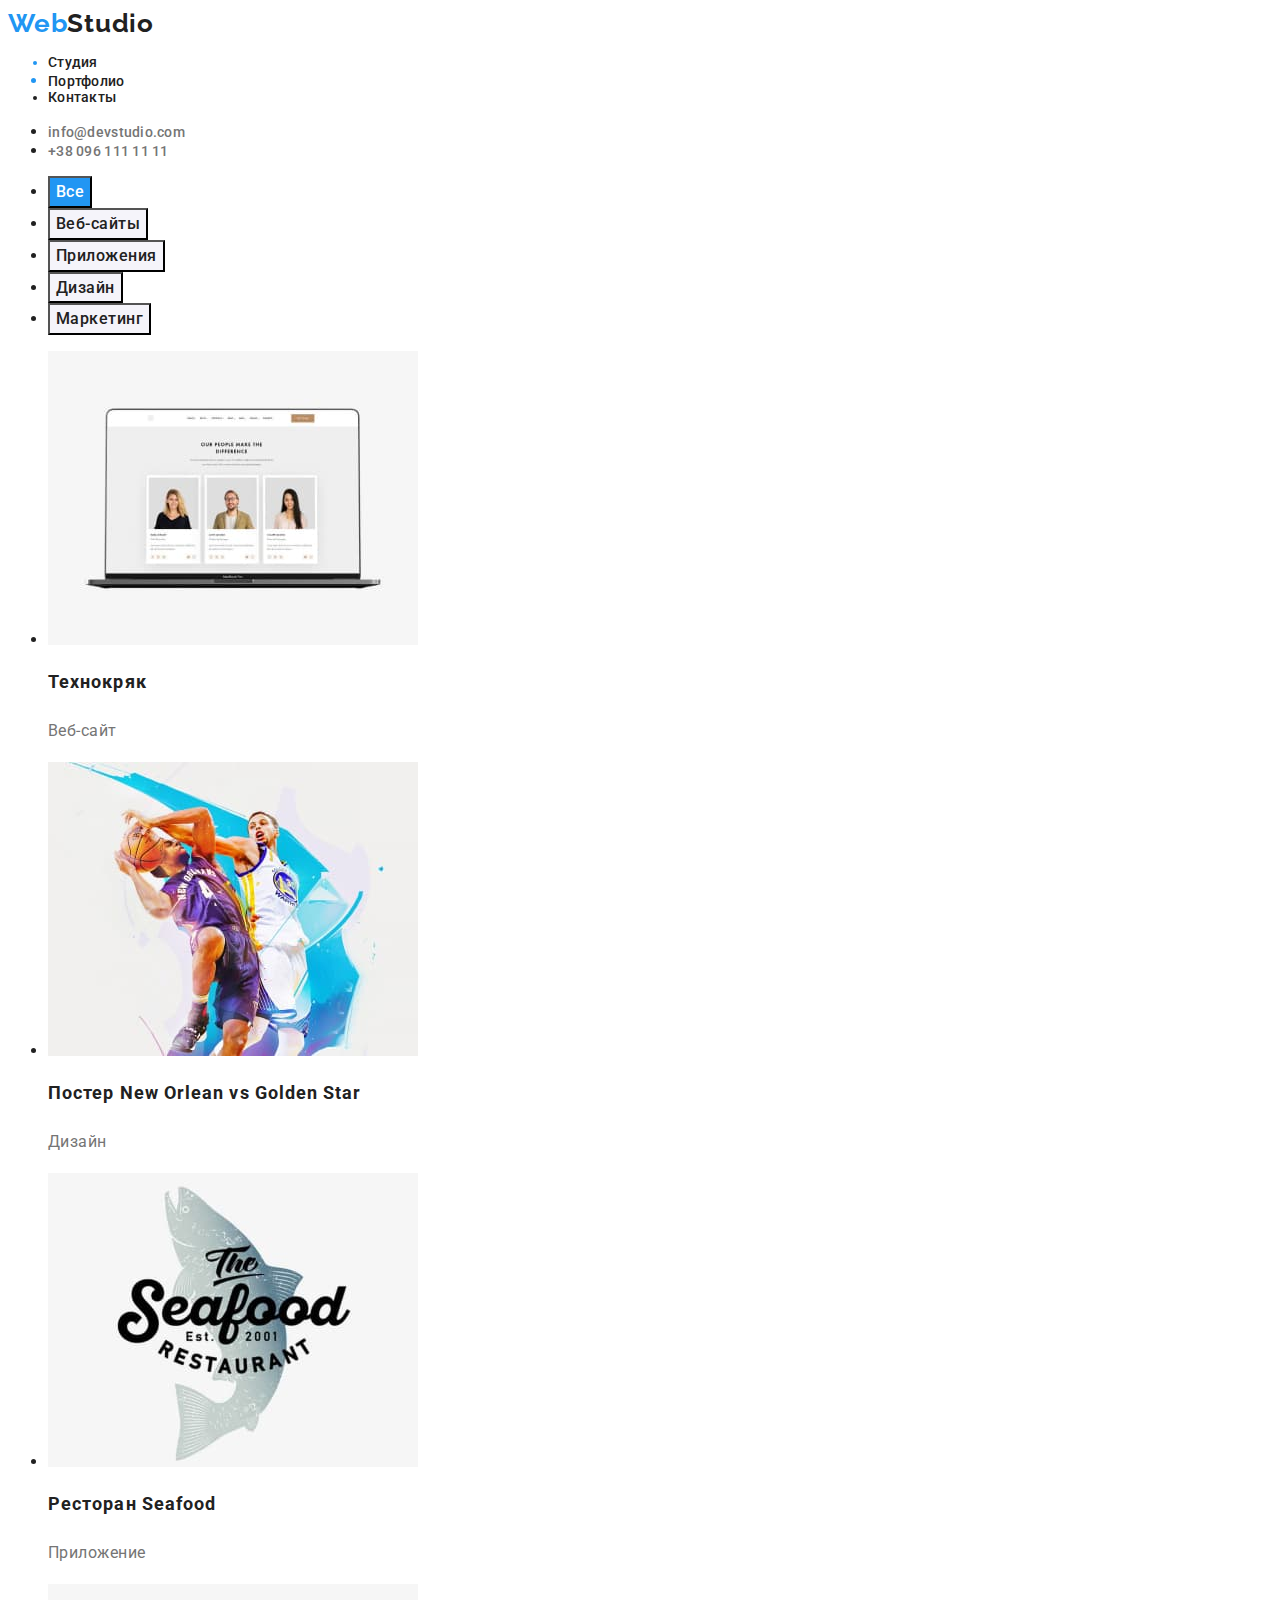
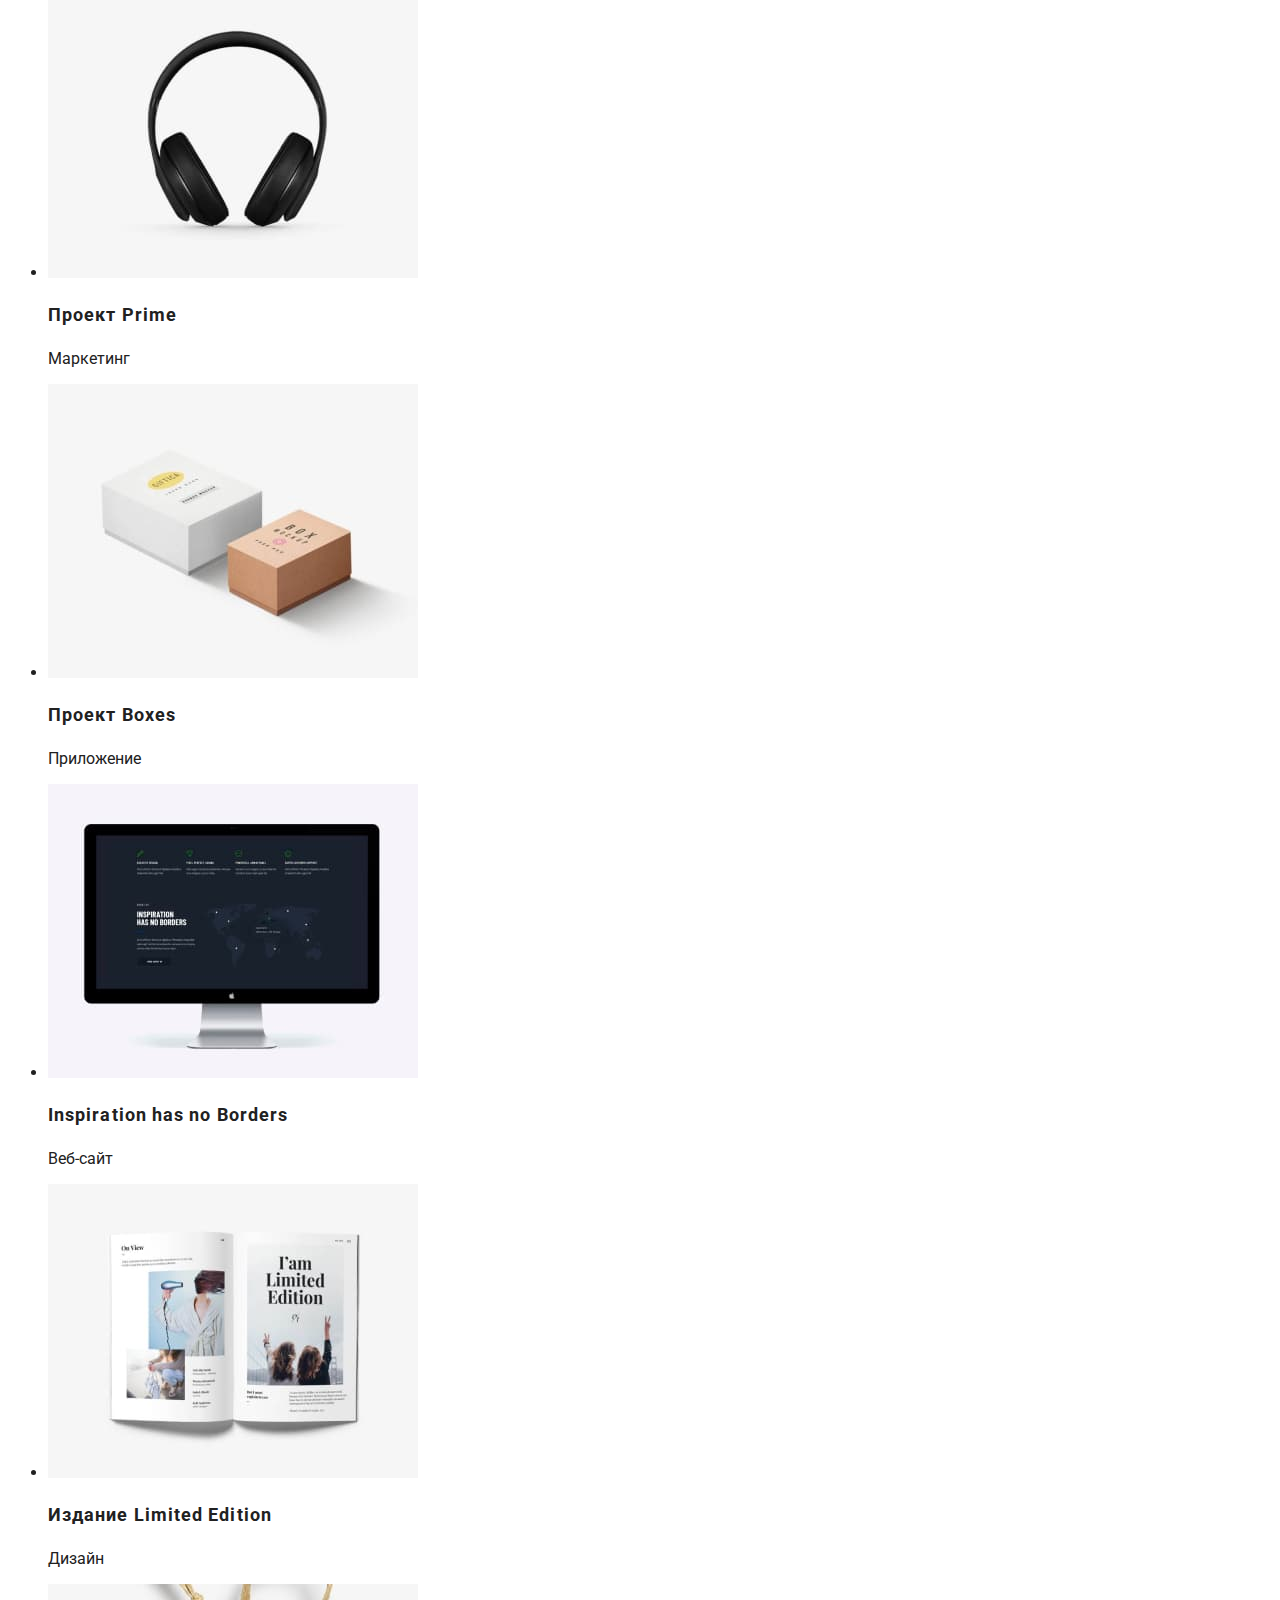
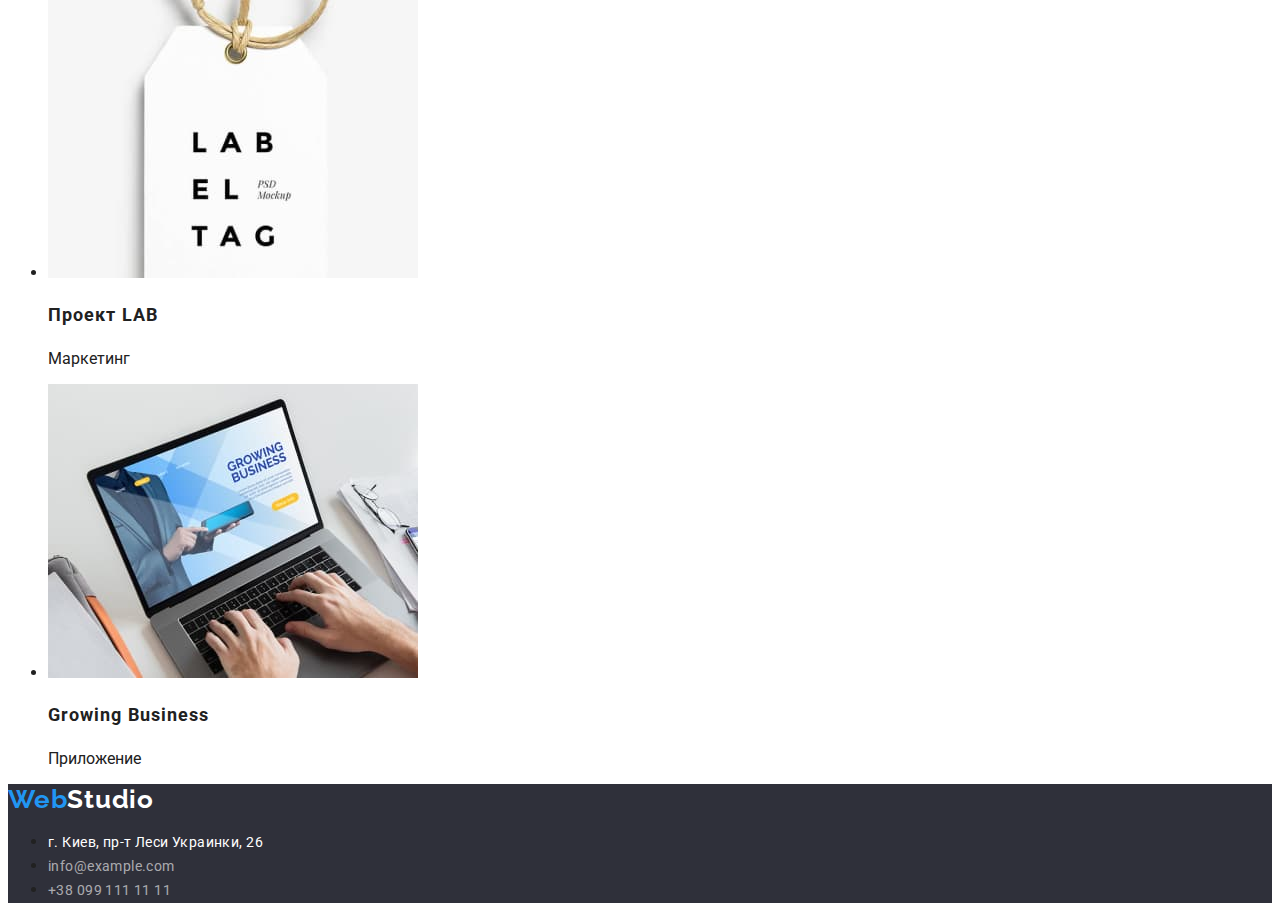
==== commit a73a72f3: "Д/З №2 виправлення №3" ====
--- a/portfolio.html
+++ b/portfolio.html
@@ -21,7 +21,7 @@
         </ul>
     </nav>
     <ul class="headerlist">
-        <li class=""><a class="headerlist-mailto" href="mailto:info@devstudio.com">info@devstudio.com </a></li>
+        <li class=""><a class="headerlist-mailtolist" href="mailto:info@devstudio.com">info@devstudio.com </a></li>
         <li class=""><a class="headerlist-tel" href="tel:+380961111111"> +38 096 111 11 11</a></li>
     </ul>
     </header>
@@ -86,7 +86,7 @@
 </main>
 <footer class="footer">
     <a class="logo" href="">Web<span class="logostudiofooter">Studio</span></a>
-    <address>
+    <address class="address">
         <ul class="footerlist">
             <li><a class="footerlist-address" href="">г. Киев, пр-т Леси Украинки, 26</a></li>
             <li>
--- a/css/styles.css
+++ b/css/styles.css
@@ -35,11 +35,14 @@
 .navlist-studio:hover,.navlist-portfolio:hover,.navlist-contacts:hover {
     color: var(--accent-color);
 }
-/*   ========================активна  синя кнопка======================= */
-.navlist-studiolist, .navlist-portfoliolist {
-    color: var(--accent-color);
-}
-/* header list mailo i tel */
+.navlist a {
+    color: var(--primary-text-color);
+    font-weight: 500;
+    font-size: 14px;
+    line-height: 1.14;
+    letter-spacing:0.02em;
+}
+/* header list mailto i tel */
 .headerlist-mailto,.headerlist-tel {
     color: var(--title-text-color);
     font-weight: 500;
@@ -47,12 +50,23 @@
     line-height: 1.14;
     letter-spacing: 0.02em;
 }
-.headerlist-mailto:hover, .headerlist-tel:hover {
-  color: var(--accent-color);  
+.headerlist-mailtolist:hover, .headerlist-tel:hover {
+  color: var(--accent-color);
 }
 .headerlist-mailto:focus, .headerlist-tel:focus {
     color: var(--accent-color);
 }
+/* ======================активна синя кнопка================= */
+.navlist-studio, .navlist-portfoliolist {
+    color: var(--accent-color);
+}
+.headerlist a {
+    color: var(--title-text-color);
+    font-weight: 500;
+    font-size: 14px;
+    line-height: 1.14;
+    letter-spacing: 0.02em;
+}    
 /* головний заголовок */
 .hero-title {
     color: var(--white-text-color);
@@ -69,6 +83,7 @@
      background-color: var(--accent-color);
     font-family: Roboto;
     cursor: pointer;
+    font-weight: 700;
     font-size: 16px;
     line-height: 1.88;
     display: flex;
@@ -77,13 +92,7 @@
     letter-spacing: 0.06em;
 }
 .button:hover {
-    background: #2196F3;
-    position: absolute;
-    visibility: hidden;
-    width: 200px;
-    height: 50px;
-    left: 700px;
-    top: 430px;
+    background: #188CE8;
 }
 /* ==============================фон hero and footer================== */
 .hero, .footer {
@@ -104,7 +113,7 @@
     line-height: 1.17;
     letter-spacing: 0.03em;
 }
-/* ===============================заголовок h2=================== */
+/* ===============================заголовок h2 секція=================== */
 .company.title, .comand.title {
     color: var(--primary-text-color);
     font-weight: 700;
@@ -143,6 +152,9 @@
     font-size: 14px;
     line-height: 1.71;
     letter-spacing: 0.03em;
+}
+.address {
+    font-style: normal;
 }
 .footerlist-mailto,
 .footerlist-tel {
@@ -199,6 +211,10 @@
     text-align: center;
     letter-spacing: 0.03em;
 }
+.portfolio-button:hover, portfolio-button:focus {
+    color:var(--white-text-color) ;
+    background-color: var(--accent-color);
+}
 
 .portfolio-title {
     color: var(--primary-text-color);
